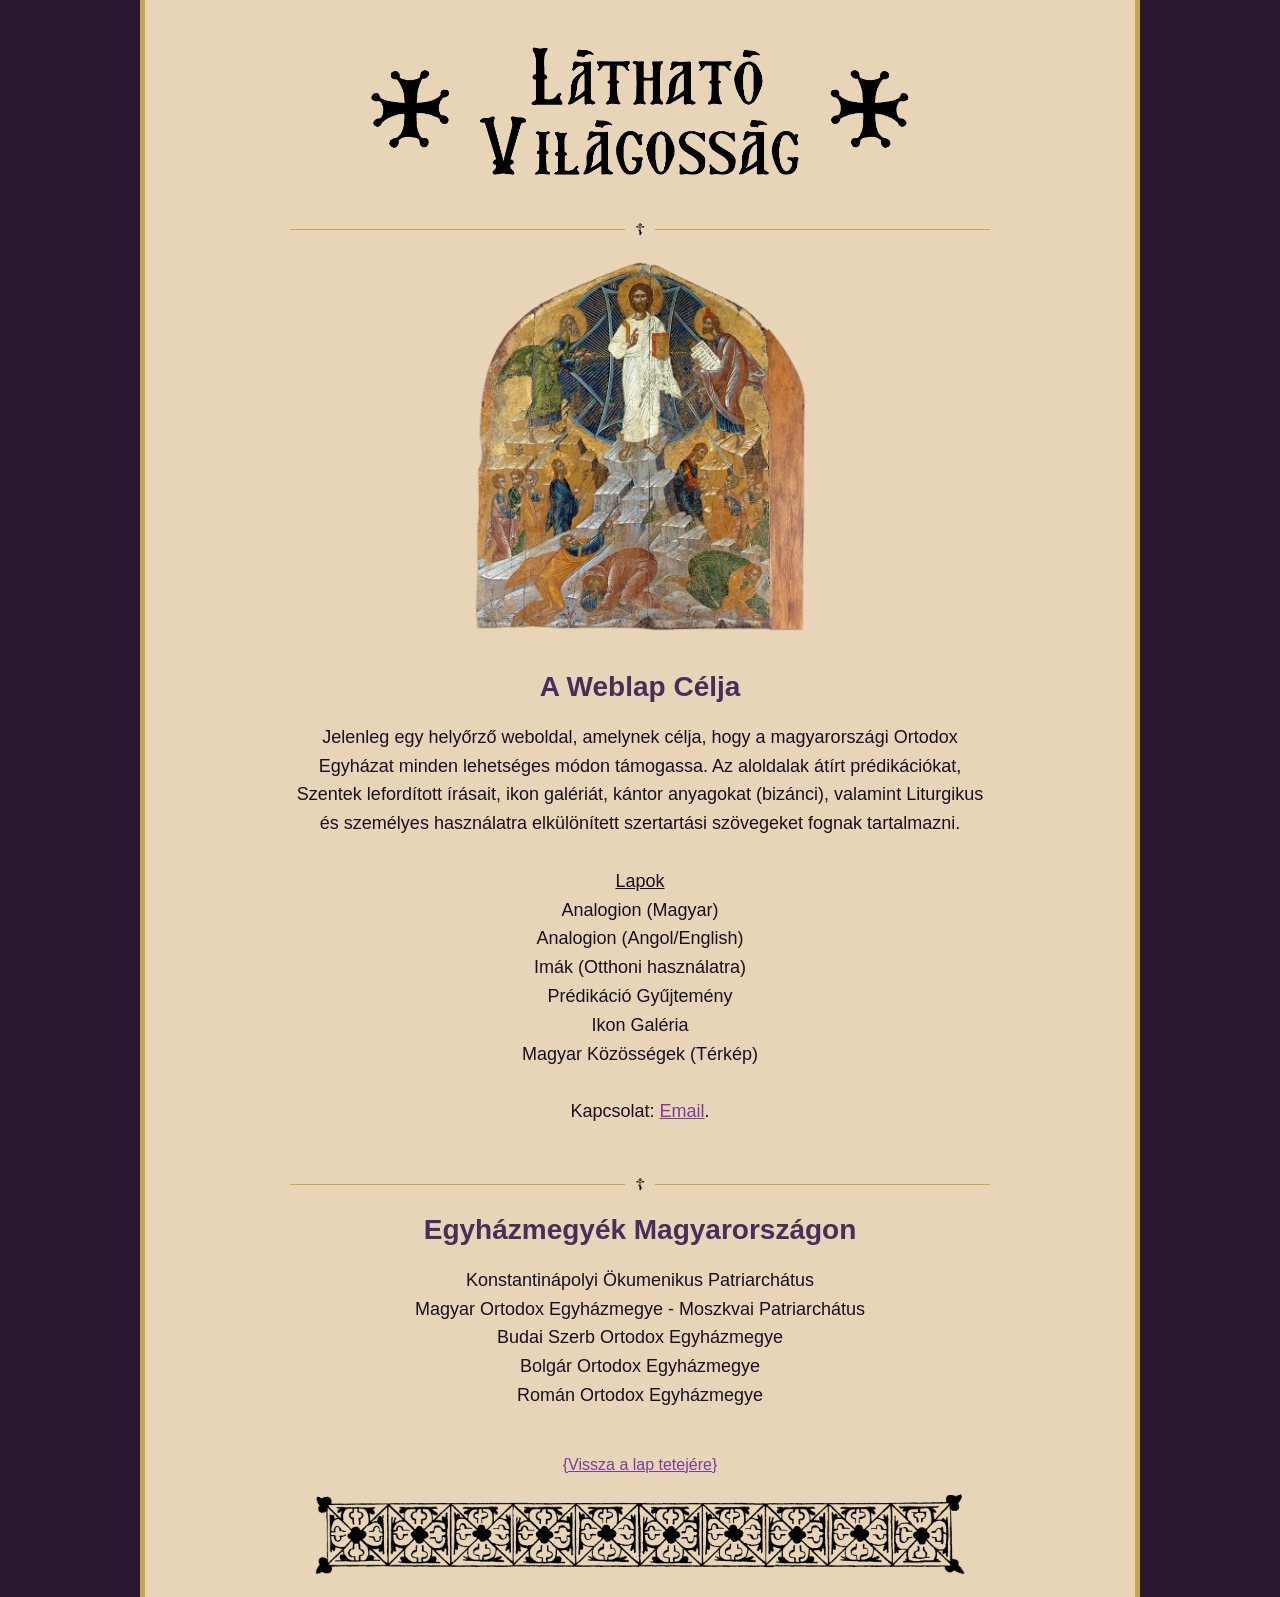
==== index.html @ da89c978 "Update index.html" ====
<!DOCTYPE html>
<html lang="en">

        <!-- Head/CSS referral -->

<head>
        <meta charset="UTF-8">
        <meta name="viewport" content="width=device-width">
        <link rel="stylesheet" href="style4.css">
</head>
        
        <!-- Main body -->
<a name="top"></a>
        
<body> 
        <div class="container"> 
                        <img class="img_centered" src="media/top_banner_alt.png" alt="Látható Világosság" title="Látható Világosság" width="562.5" height="180.2">
        <div class="content">
                
<div class="divider" style="color: black">☦</div>

<img class="img_centered" src="media/transfiguration.png" alt="Urunk színeváltozása" title="Urunk színeváltozása" width="336" height="373.6"><br>

<h3>A Weblap Célja</h3>
        
<p>
Jelenleg egy helyőrző weboldal, amelynek célja, hogy a magyarországi Ortodox Egyházat minden lehetséges módon támogassa. 
Az aloldalak átírt prédikációkat, Szentek lefordított írásait, ikon galériát, kántor anyagokat (bizánci),
valamint Liturgikus és személyes használatra elkülönített szertartási szövegeket fognak tartalmazni.<br><br>

<u>Lapok</u><br>
        <a href="https://imre-luke-deak.github.io/orthodox_ws/chant-hun.html" class="black-link">Analogion (Magyar)</a> <br>
        Analogion (Angol/English)<br>
        Imák (Otthoni használatra)<br>
        Prédikáció Gyűjtemény<br>
        <a href="https://imre-luke-deak.github.io/orthodox_ws/iconography.html" class="black-link">Ikon Galéria</a> <br>
        Magyar Közösségek (Térkép)<br><br>

Kapcsolat: <a href="mailto:loukas.deak.3002@protonmail.com">Email</a>.<br><br>
</p>
        
<div class="divider" style="color: black">☦</div>
        
        <!-- Egyházmegyék -->

<h3>Egyházmegyék Magyarországon</h3>
        
<p>

<a href="https://patriarchatus.hu/" class="black-link">Konstantinápolyi Ökumenikus Patriarchátus</a> <br>
<a href="https://magyarortodox.com/" class="black-link">Magyar Ortodox Egyházmegye - Moszkvai Patriarchátus</a> <br>
<a href="https://www.serbdiocese.hu/hu/" class="black-link">Budai Szerb Ortodox Egyházmegye</a> <br>
<a href="https://www.bolgarok.hu/index.php?id=80" class="black-link">Bolgár Ortodox Egyházmegye</a> <br>
<a href="https://parohia-bp.net/" class="black-link">Román Ortodox Egyházmegye</a> <br>
        
</p>
<br><br>
        
        <!-- End  -->
        
<a href="#top">{Vissza a lap tetejére}</a> <br><br>
</div> <img class="img_centered" src="media/bottom_bar.png" alt="Záró bár" width="650" height="85"> </div> </body>
</html>
---- style4.css ----
* {
    margin: 0;
    padding: 0;
    box-sizing: border-box;
}

/* Body */

html, body {
    font-family: 'Didact Gothic', sans-serif;
    background-color: #2a1832;
    color: #1a0f22;
    margin: 0;
    height: 100%;
}

.container {
    width: 1000px; /* container width */
    background-color: #e8d5b7;
    border-left: 5px solid #c9a84c; 
    border-right: 5px solid #c9a84c; 
    padding: 20px;
    text-align: center;
    margin: 0 auto;
    min-height: 100vh;
    box-sizing: border-box;
}

.container .content {
    max-width: 700px; /* text width */
    margin-left: auto;
    margin-right: auto;
    color: #1a0f22;
}

.divider {
    display: flex;
    align-items: center;
    text-align: center;
    margin: 20px 0;
    color: #c9a84c;
}
.divider::before,
.divider::after {
    content: '';
    flex: 1;
    border-bottom: 1px solid #c9a84c;
}
.divider::before { margin-right: 10px; }
.divider::after { margin-left: 10px; }

img {
    border: none;
    max-width: 100%;
}

.img_centered {
    display: block;
    margin: 0 auto;
}

.img_w_border {
    border: 2px solid #c9a84c;
}

h1 {
    color: #2a1832;
    font-size: 36px;
    margin-top: 20px;
}

h3 {
    color: #4a2d5a;
    font-size: 28px;
    margin: 20px 0;
}

p {
    font-size: 18px;
    line-height: 1.6;
    margin: 10px 0;
    color: #1a0f22;
}

/* Links */

a {
    color: #7a3d9a;
    text-decoration: underline;
}

a:hover {
    color: #c9a84c;
}

.white-link {
    color: white;
    text-decoration: none;
}

.black-link {
    color: #1a0f22;
    text-decoration: none;
}

/* Special */

ul {
    text-align: center;
    list-style-position: inside;
    font-size: 18px;
    line-height: 1.6;
    margin: 10px 0;
    color: white;
}
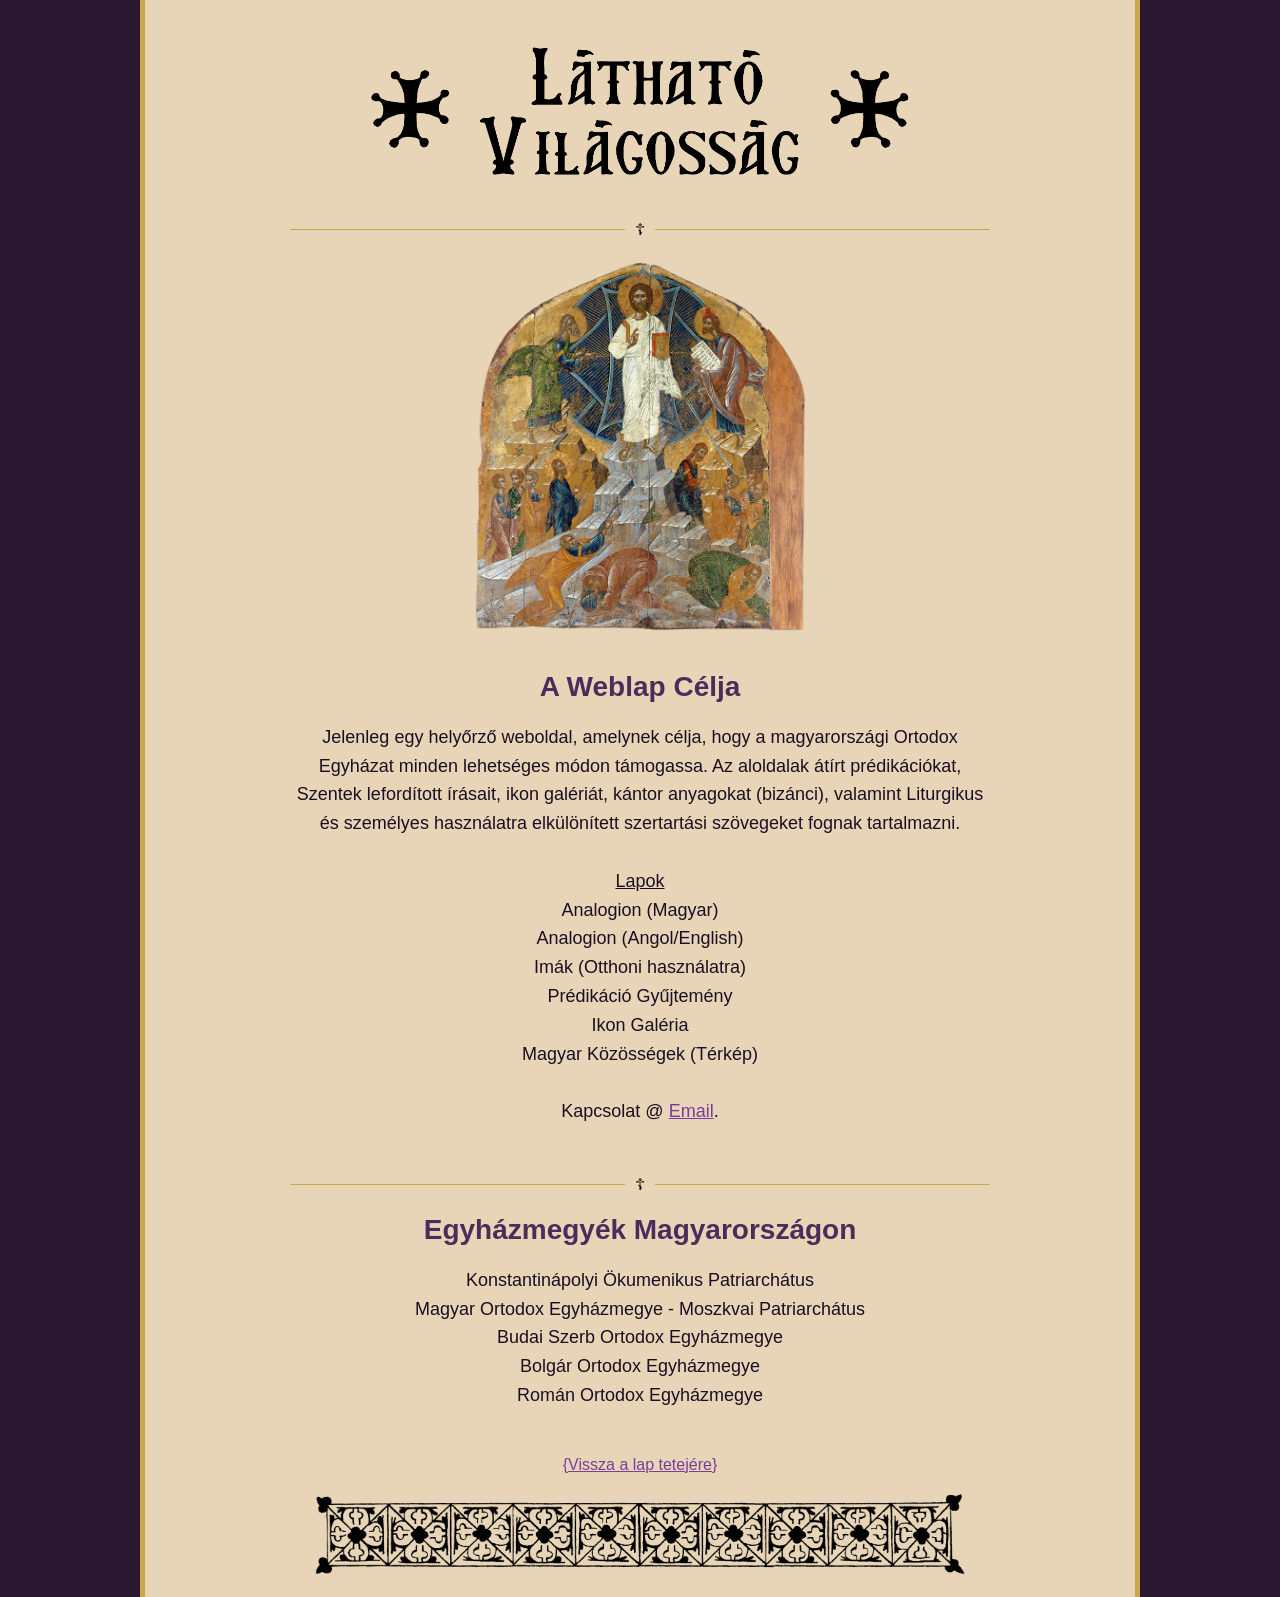
==== commit 23d176d3: "Update index.html" ====
--- a/index.html
+++ b/index.html
@@ -36,7 +36,7 @@
         <a href="https://imre-luke-deak.github.io/orthodox_ws/iconography.html" class="black-link">Ikon Galéria</a> <br>
         Magyar Közösségek (Térkép)<br><br>
 
-Kapcsolat: <a href="mailto:loukas.deak.3002@protonmail.com">Email</a>.<br><br>
+Kapcsolat @ <a href="mailto:loukas.deak.3002@protonmail.com">Email</a>.<br><br>
 </p>
         
 <div class="divider" style="color: black">☦</div>
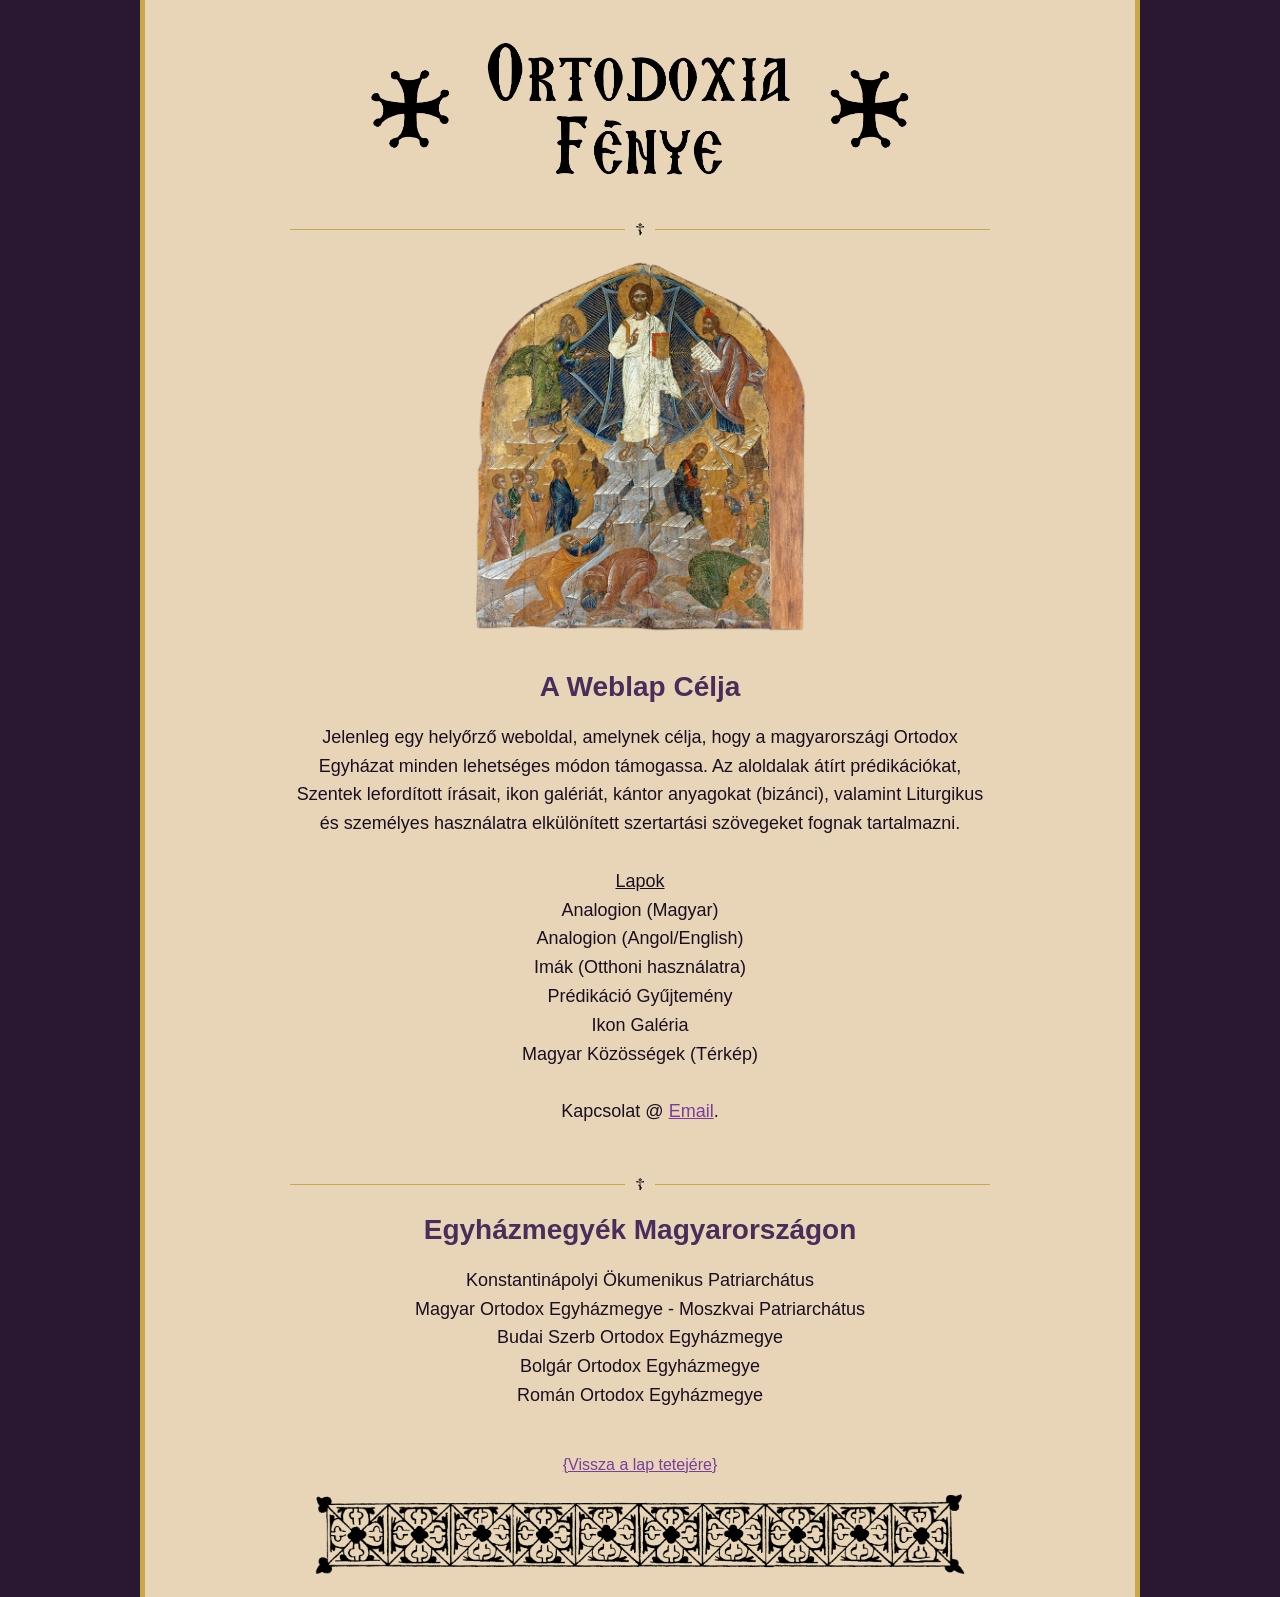
==== commit 4b57afa8: "Update index.html" ====
--- a/index.html
+++ b/index.html
@@ -6,6 +6,7 @@
 <head>
         <meta charset="UTF-8">
         <meta name="viewport" content="width=device-width">
+        <title>Ortodoxia Fénye Honlap</title>
         <link rel="stylesheet" href="style4.css">
 </head>
         
@@ -14,12 +15,12 @@
         
 <body> 
         <div class="container"> 
-                        <img class="img_centered" src="media/top_banner_alt.png" alt="Látható Világosság" title="Látható Világosság" width="562.5" height="180.2">
+                        <img class="img_centered" src="media/top_banner_alt.png" alt="Ortodoxia Fénye" title="Ortodoxia Fénye" width="562.5" height="180.2">
         <div class="content">
                 
 <div class="divider" style="color: black">☦</div>
 
-<img class="img_centered" src="media/transfiguration.png" alt="Urunk színeváltozása" title="Urunk színeváltozása" width="336" height="373.6"><br>
+<img class="img_centered" src="media/transfiguration.png" alt="Az Úr Színeváltozása" title="Az Úr Színeváltozása" width="336" height="373.6"><br>
 
 <h3>A Weblap Célja</h3>
         
@@ -29,12 +30,12 @@
 valamint Liturgikus és személyes használatra elkülönített szertartási szövegeket fognak tartalmazni.<br><br>
 
 <u>Lapok</u><br>
-        <a href="https://imre-luke-deak.github.io/orthodox_ws/chant-hun.html" class="black-link">Analogion (Magyar)</a> <br>
+        <a href="https://ortodoxiafenye.com/analogion-hun.html" class="black-link">Analogion (Magyar)</a><br>
         Analogion (Angol/English)<br>
-        Imák (Otthoni használatra)<br>
+        <a href="https://ortodoxiafenye.com/ima.html" class="black-link">Imák (Otthoni használatra)</a><br>
         Prédikáció Gyűjtemény<br>
-        <a href="https://imre-luke-deak.github.io/orthodox_ws/iconography.html" class="black-link">Ikon Galéria</a> <br>
-        Magyar Közösségek (Térkép)<br><br>
+        <a href="https://ortodoxiafenye.com/iconography.html" class="black-link">Ikon Galéria</a> <br>
+        <a href="https://ortodoxiafenye.com/magyar_kozossegek.html" class="black-link">Magyar Közösségek (Térkép)</a><br><br>
 
 Kapcsolat @ <a href="mailto:loukas.deak.3002@protonmail.com">Email</a>.<br><br>
 </p>
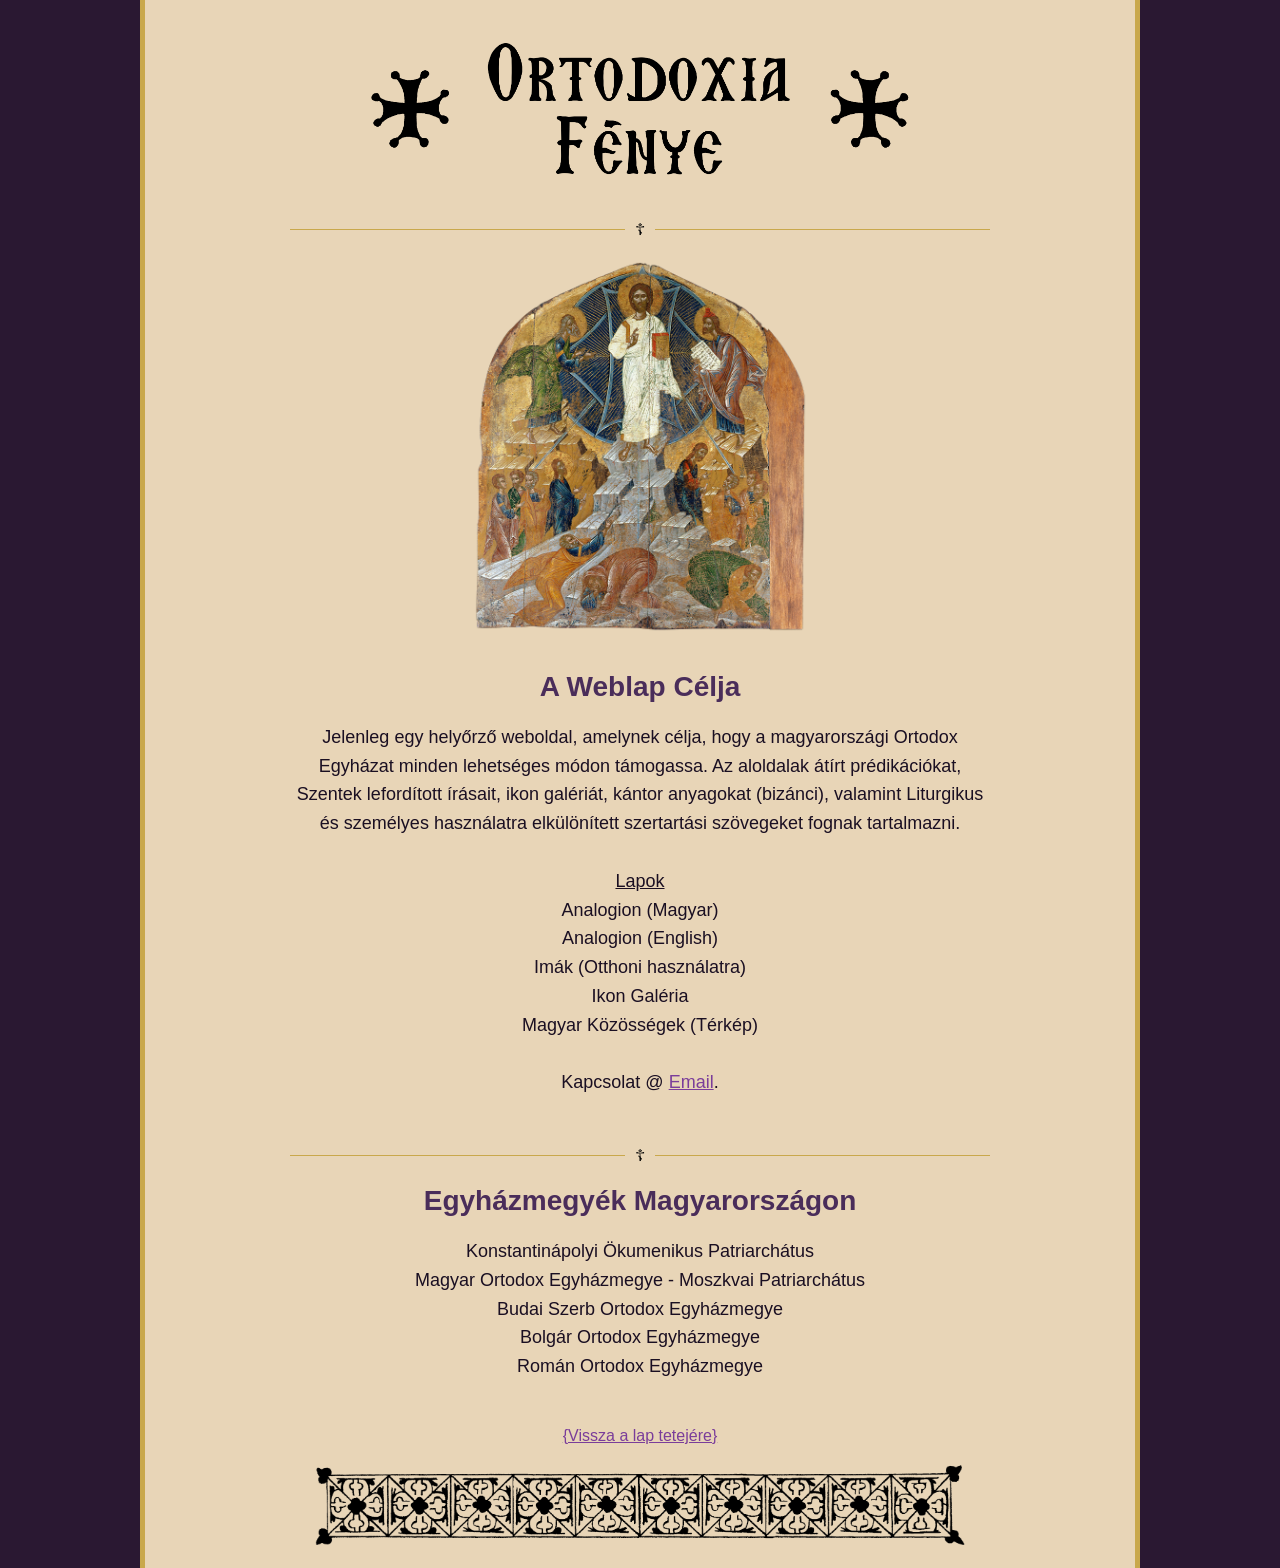
==== commit 5a1a7463: "Update index.html" ====
--- a/index.html
+++ b/index.html
@@ -31,9 +31,9 @@
 
 <u>Lapok</u><br>
         <a href="https://ortodoxiafenye.com/analogion-hun.html" class="black-link">Analogion (Magyar)</a><br>
-        Analogion (Angol/English)<br>
+        <a href="https://ortodoxiafenye.com/analogion-eng.html" class="black-link">Analogion (English)</a><br>
         <a href="https://ortodoxiafenye.com/ima.html" class="black-link">Imák (Otthoni használatra)</a><br>
-        Prédikáció Gyűjtemény<br>
+        <!--Prédikáció Gyűjtemény<br> -->
         <a href="https://ortodoxiafenye.com/iconography.html" class="black-link">Ikon Galéria</a> <br>
         <a href="https://ortodoxiafenye.com/magyar_kozossegek.html" class="black-link">Magyar Közösségek (Térkép)</a><br><br>
 
